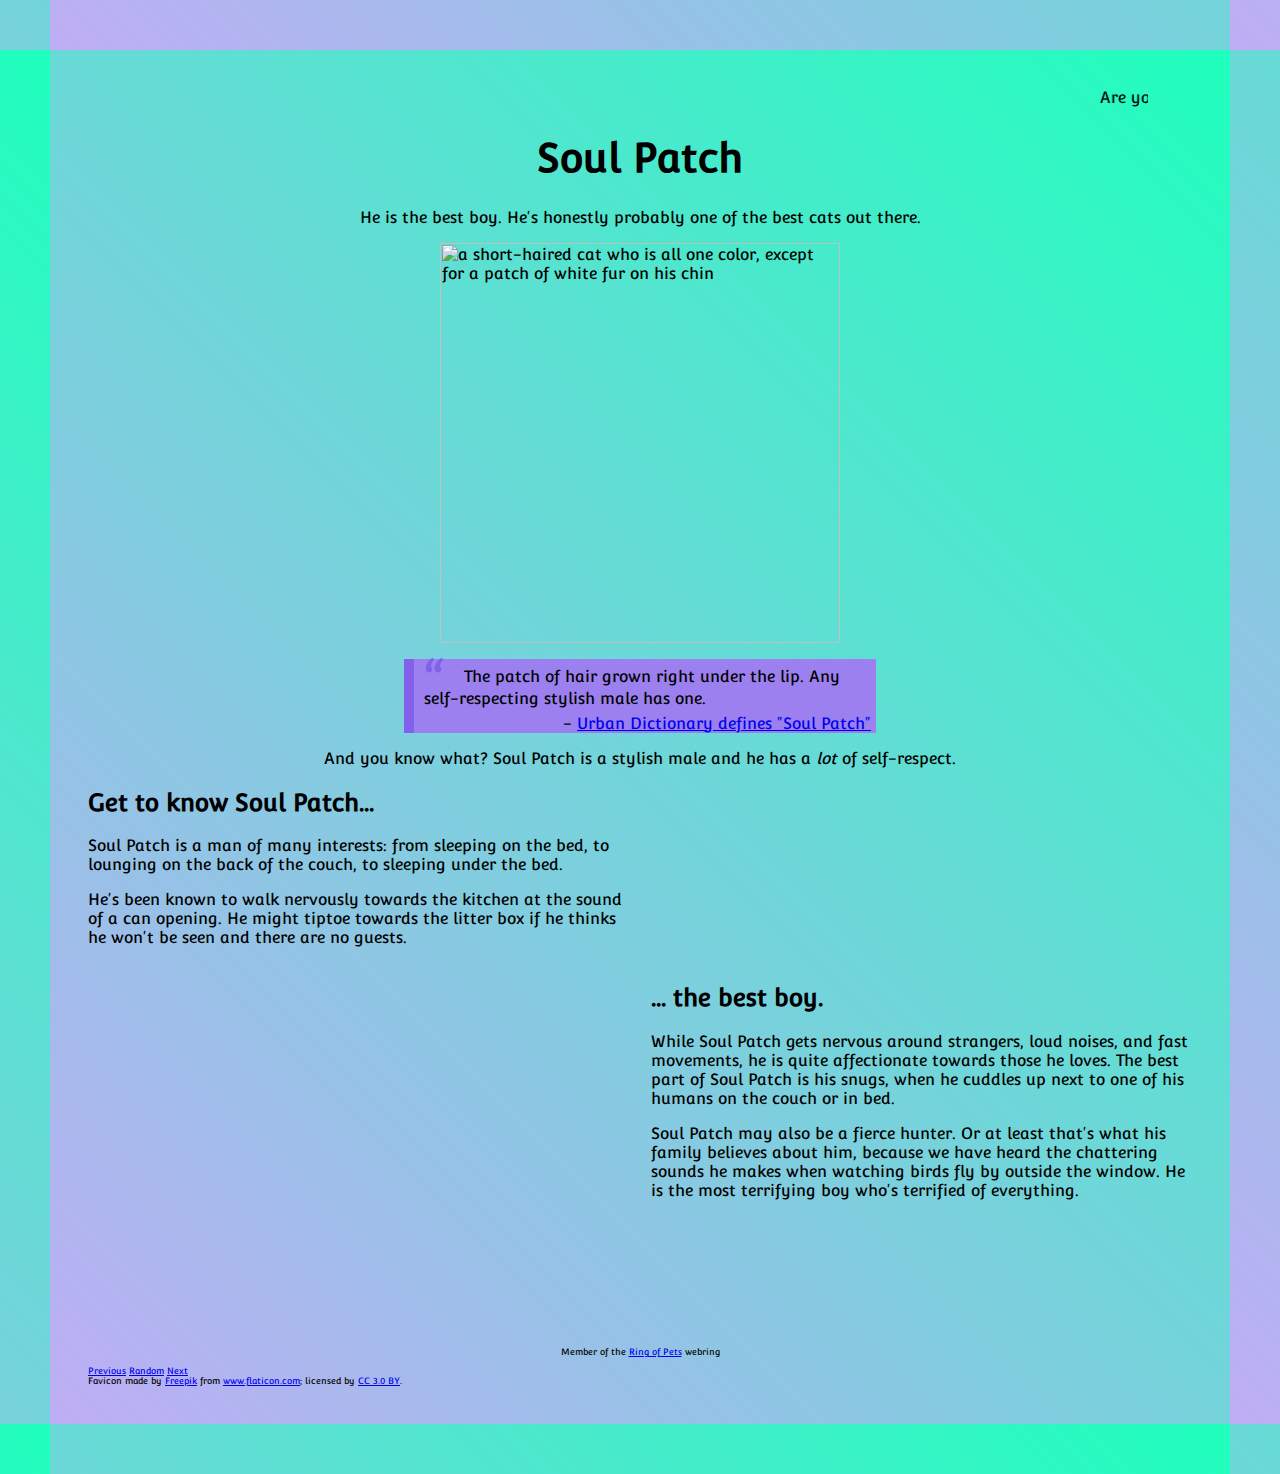
==== index.html @ 0b3e1efc "first commit" ====
<html>
  <head>
    <title>Soulpatch.Info</title>
    <link href="https://fonts.googleapis.com/css?family=Convergence" rel="stylesheet" />
    <link rel="stylesheet" href="./index.css" />

    <meta name="twitter:card" content="summary" />
    <meta name="twitter:creator" content="@casseylottman" />
    <meta property="og:url" content="https://soulpatch.glitch.me/" />
    <meta property="og:title" content="Soul Patch: The Best Boy" />
    <meta property="og:description" content="Soul Patch is the kind of cat any cat aspires to be." />
    <meta property="og:image" content="https://cdn.glitch.com/3cd90178-c382-4fa7-9b2a-70f4e28f2830%2Feyes.jpg?1551385710258" />
    <meta property="og:image:width" content="400" />
    <meta property="og:image:height" content="300" />
    <meta property="og:type" content="website" />

    <link rel="shortcut icon" type="image/png" href="https://cdn.glitch.com/3cd90178-c382-4fa7-9b2a-70f4e28f2830%2Fcat.png?1551390727074"/>
    <script async src="https://ring-of-pets.glitch.me/embed.js" charset="utf-8"></script>
  </head>
  <body>
    <marquee width="96%">Are you seeing this cat???</marquee>
    <div class="glitchButton">
    </div>
    <h1>
      Soul Patch
    </h1>
    <p>
      He is the best boy. He's honestly probably one of the best cats out there.
    </p>
    <img
      class="centered-image"
      height="400"
      width="400"
      src="https://cdn.glitch.com/3cd90178-c382-4fa7-9b2a-70f4e28f2830%2Feyes.jpg?1551385710258"
      alt="a short-haired cat who is all one color, except for a patch of white fur on his chin"
    />
    <p></p>
    <figure class="quote">
      <blockquote>
        The patch of hair grown right under the lip. Any self-respecting stylish male has one.
        <br />
      </blockquote>
      <figcaption>- <a href="https://www.urbandictionary.com/define.php?term=soul%20patch">Urban Dictionary defines "Soul Patch"</a></figcaption>
    </figure>

    <p>And you know what? Soul Patch is a stylish male and he has a <i>lot</i> of self-respect.</p>

    <section id="patch-facts">
      <h2>
        Get to know Soul Patch...
      </h2>
      <p>Soul Patch is a man of many interests: from sleeping on the bed, to lounging on the back of the couch, to sleeping under the bed.</p>
      <p>
        He's been known to walk nervously towards the kitchen at the sound of a can opening. He might tiptoe towards the litter box if he thinks he
        won't be seen and there are no guests.
      </p>
    </section>

    <section id="great-qualities">
      <h2>
        ... the best boy.
      </h2>
      <p>
        While Soul Patch gets nervous around strangers, loud noises, and fast movements, he is quite affectionate towards those he loves. The best
        part of Soul Patch is his snugs, when he cuddles up next to one of his humans on the couch or in bed.
      </p>
      <p>
        Soul Patch may also be a fierce hunter. Or at least that's what his family believes about him, because we have heard the chattering sounds he makes when watching birds fly by outside the window. He is the most terrifying boy who's terrified of everything.
      </p>
    </section>
    <!-- <div id="app"></div>
   <script src="./index.js"></script> -->
    <footer>
      <webring-banner>
        <p>Member of the <a href="https://ring-of-pets.glitch.me">Ring of Pets</a> webring</p>
        <a href="https://ring-of-pets.glitch.me/prev">Previous</a>
        <a href="https://ring-of-pets.glitch.me/random">Random</a>
        <a href="https://ring-of-pets.glitch.me/next">Next</a>
      </webring-banner>
      <div>Favicon made by <a href="https://www.freepik.com/" title="Freepik">Freepik</a> from <a href="https://www.flaticon.com/" title="Flaticon">www.flaticon.com</a>; licensed by <a href="http://creativecommons.org/licenses/by/3.0/" title="Creative Commons BY 3.0" target="_blank">CC 3.0 BY</a>.</div>
    </footer>
    <img src="https://cassey-lytics.glitch.me/counter.png?fallback=soulpatch.glitch.me" alt="" style="vertical-align: bottom; visibility: hidden" aria-hidden="true">
  </body>
</html>
---- index.css ----
html {
  font-family: 'Convergence', sans-serif;
  background-image: linear-gradient(45deg, hsl(255, 78%, 82%), #1fffbd);
  margin: 50px;
  padding: 30px;
}

.glitchButton {
  position:fixed !important;
  top:60px !important;
  right:60px !important;
}

h1 {
 font-size: 40px; 
}

h1, p {
 text-align: center;
}


figure {
 margin: auto; 
}

blockquote {
  background: hsl(255, 78%, 72%);
  border-left: 10px solid hsl(255, 78%, 65%);
  padding: 0.5em 10px;
  quotes: '\201C''\201D''\2018''\2019';
  padding-bottom: 25px;
}
blockquote:before {
  color: hsl(255, 78%, 65%);
  content: open-quote;
  font-size: 4em;
  line-height: 0.1em;
  margin-right: 0.25em;
  vertical-align: -0.4em;
}
blockquote p {
  display: inline;
}

.quote {
  max-width: 50%;
  position: relative;
}

@media only screen and (max-width: 800px) {
  .quote {
    max-width: 85%;
  }
}

.quote figcaption {
  position: absolute;
  right: 45;
  bottom: 0;
}

.centered-image {
  margin: auto;
  display: block; 
}

#patch-facts {
  max-width: 49%;
}

#great-qualities {
  float: right;
  max-width: 49%;
}

#patch-facts p, #great-qualities p {
 text-align: left; 
}
footer {
  margin-top: 400px;
  clear: both;
  font-size: 9px;
}
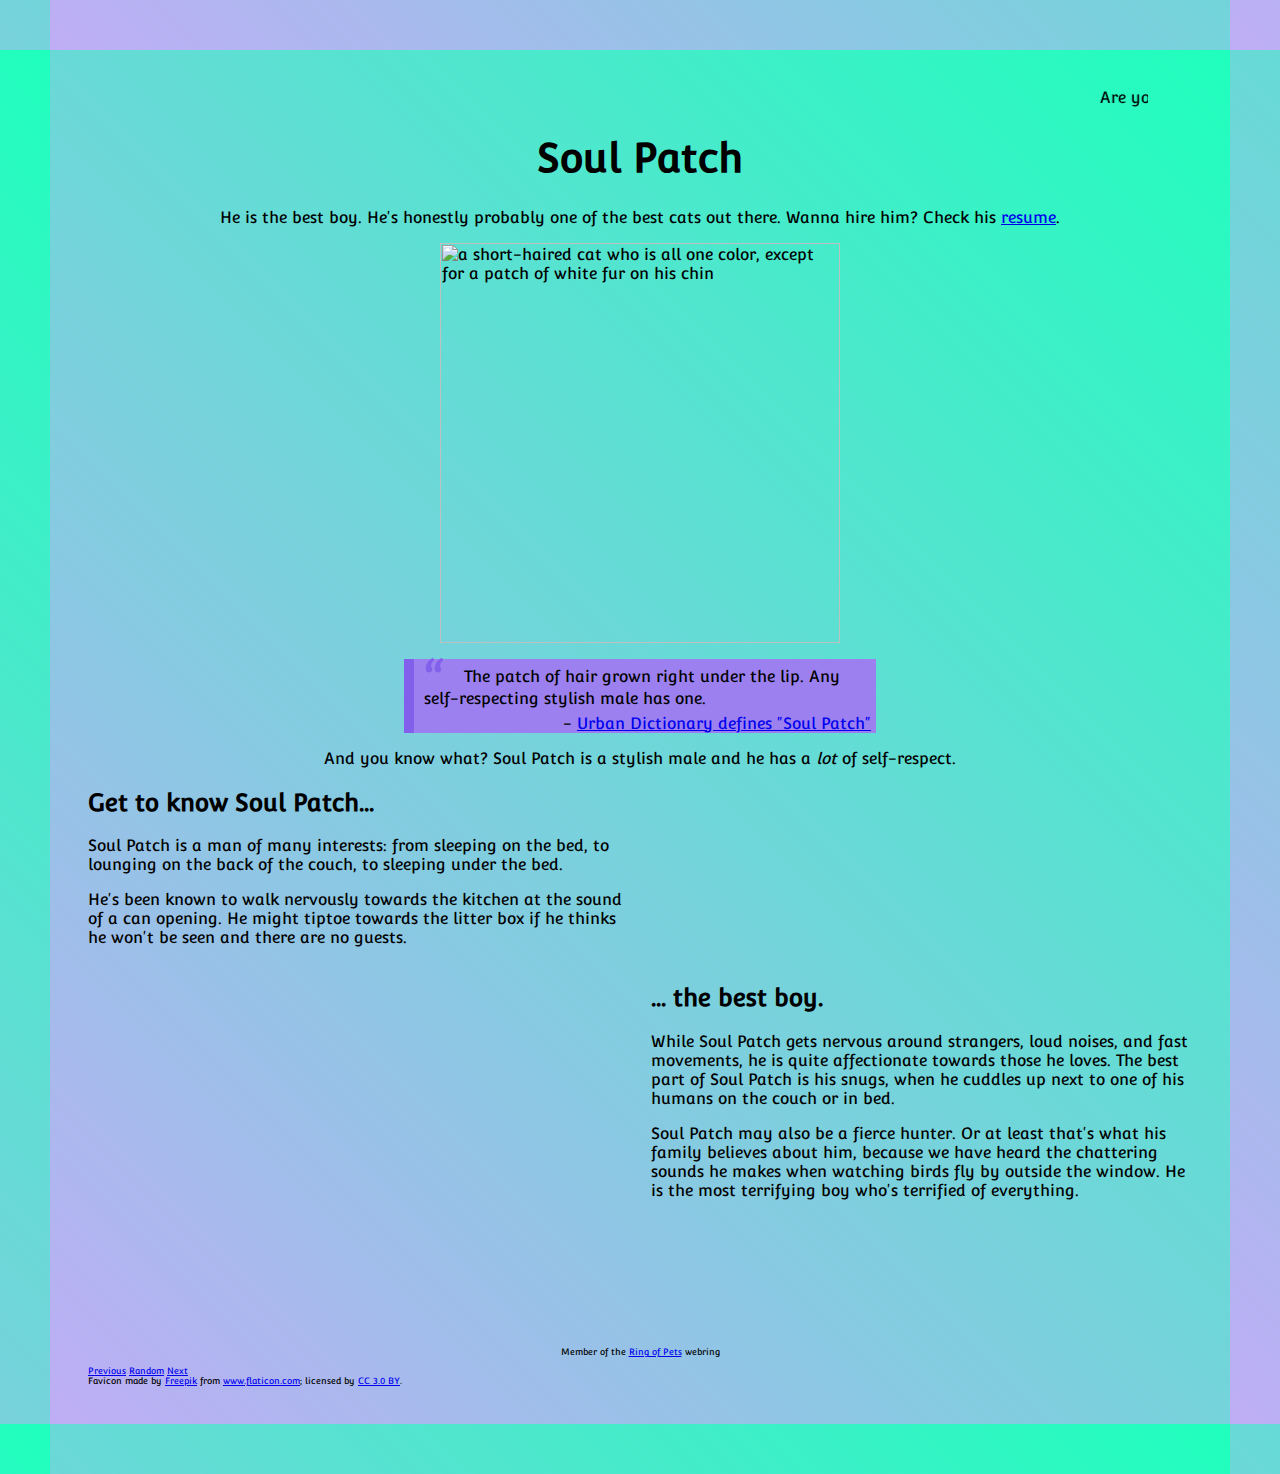
==== commit 539079b8: "add resume" ====
--- a/index.html
+++ b/index.html
@@ -6,7 +6,7 @@
 
     <meta name="twitter:card" content="summary" />
     <meta name="twitter:creator" content="@casseylottman" />
-    <meta property="og:url" content="https://soulpatch.glitch.me/" />
+    <meta property="og:url" content="https://soulpatch.info/" />
     <meta property="og:title" content="Soul Patch: The Best Boy" />
     <meta property="og:description" content="Soul Patch is the kind of cat any cat aspires to be." />
     <meta property="og:image" content="https://cdn.glitch.com/3cd90178-c382-4fa7-9b2a-70f4e28f2830%2Feyes.jpg?1551385710258" />
@@ -25,7 +25,7 @@
       Soul Patch
     </h1>
     <p>
-      He is the best boy. He's honestly probably one of the best cats out there.
+      He is the best boy. He's honestly probably one of the best cats out there. Wanna hire him? Check his <a href="/resume">resume</a>.
     </p>
     <img
       class="centered-image"
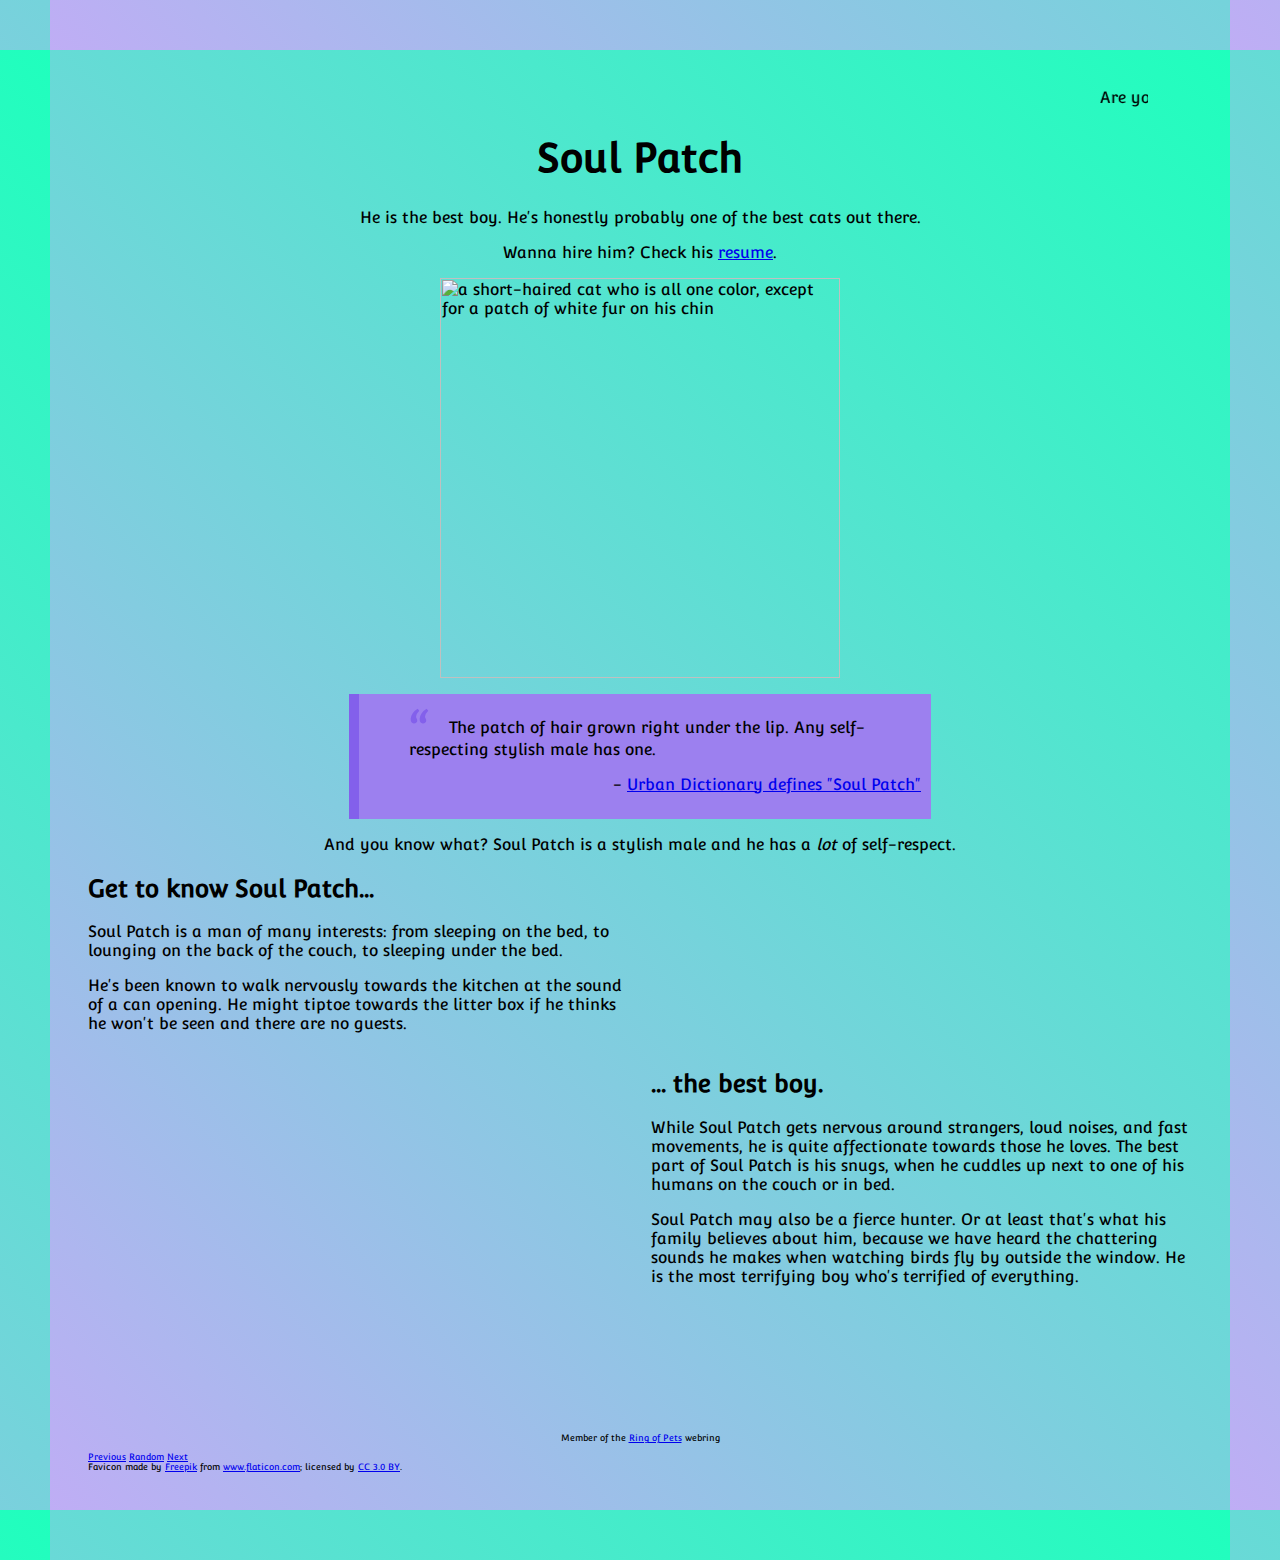
==== commit bb2c2b3f: "more responsive" ====
--- a/index.html
+++ b/index.html
@@ -25,7 +25,10 @@
       Soul Patch
     </h1>
     <p>
-      He is the best boy. He's honestly probably one of the best cats out there. Wanna hire him? Check his <a href="/resume">resume</a>.
+      He is the best boy. He's honestly probably one of the best cats out there.
+    </p>
+    <p>
+        Wanna hire him? Check his <a href="/resume">resume</a>.
     </p>
     <img
       class="centered-image"
--- a/index.css
+++ b/index.css
@@ -24,14 +24,14 @@
  margin: auto; 
 }
 
-blockquote {
+.quote {
   background: hsl(255, 78%, 72%);
   border-left: 10px solid hsl(255, 78%, 65%);
   padding: 0.5em 10px;
   quotes: '\201C''\201D''\2018''\2019';
   padding-bottom: 25px;
 }
-blockquote:before {
+.quote blockquote:before {
   color: hsl(255, 78%, 65%);
   content: open-quote;
   font-size: 4em;
@@ -39,7 +39,7 @@
   margin-right: 0.25em;
   vertical-align: -0.4em;
 }
-blockquote p {
+.quote p {
   display: inline;
 }
 
@@ -48,21 +48,15 @@
   position: relative;
 }
 
-@media only screen and (max-width: 800px) {
-  .quote {
-    max-width: 85%;
-  }
-}
-
 .quote figcaption {
-  position: absolute;
-  right: 45;
-  bottom: 0;
+  text-align: right;
 }
 
 .centered-image {
   margin: auto;
-  display: block; 
+  display: block;
+  max-width: 100%;
+  height: auto;
 }
 
 #patch-facts {
@@ -81,4 +75,26 @@
   margin-top: 400px;
   clear: both;
   font-size: 9px;
-}+}
+
+@media only screen and (max-width: 800px) {
+    html {
+        padding: 0;
+        margin: 20px;
+    }
+    .quote {
+      max-width: 100%;
+      padding-left: 0;
+      padding-right: 0;
+    }
+    .quote figcaption {
+      margin-right: 15px;
+    }
+  
+    #patch-facts, #great-qualities {
+        max-width: 80%;
+    }
+    webring-banner {
+        margin-bottom:10px;
+    }
+  }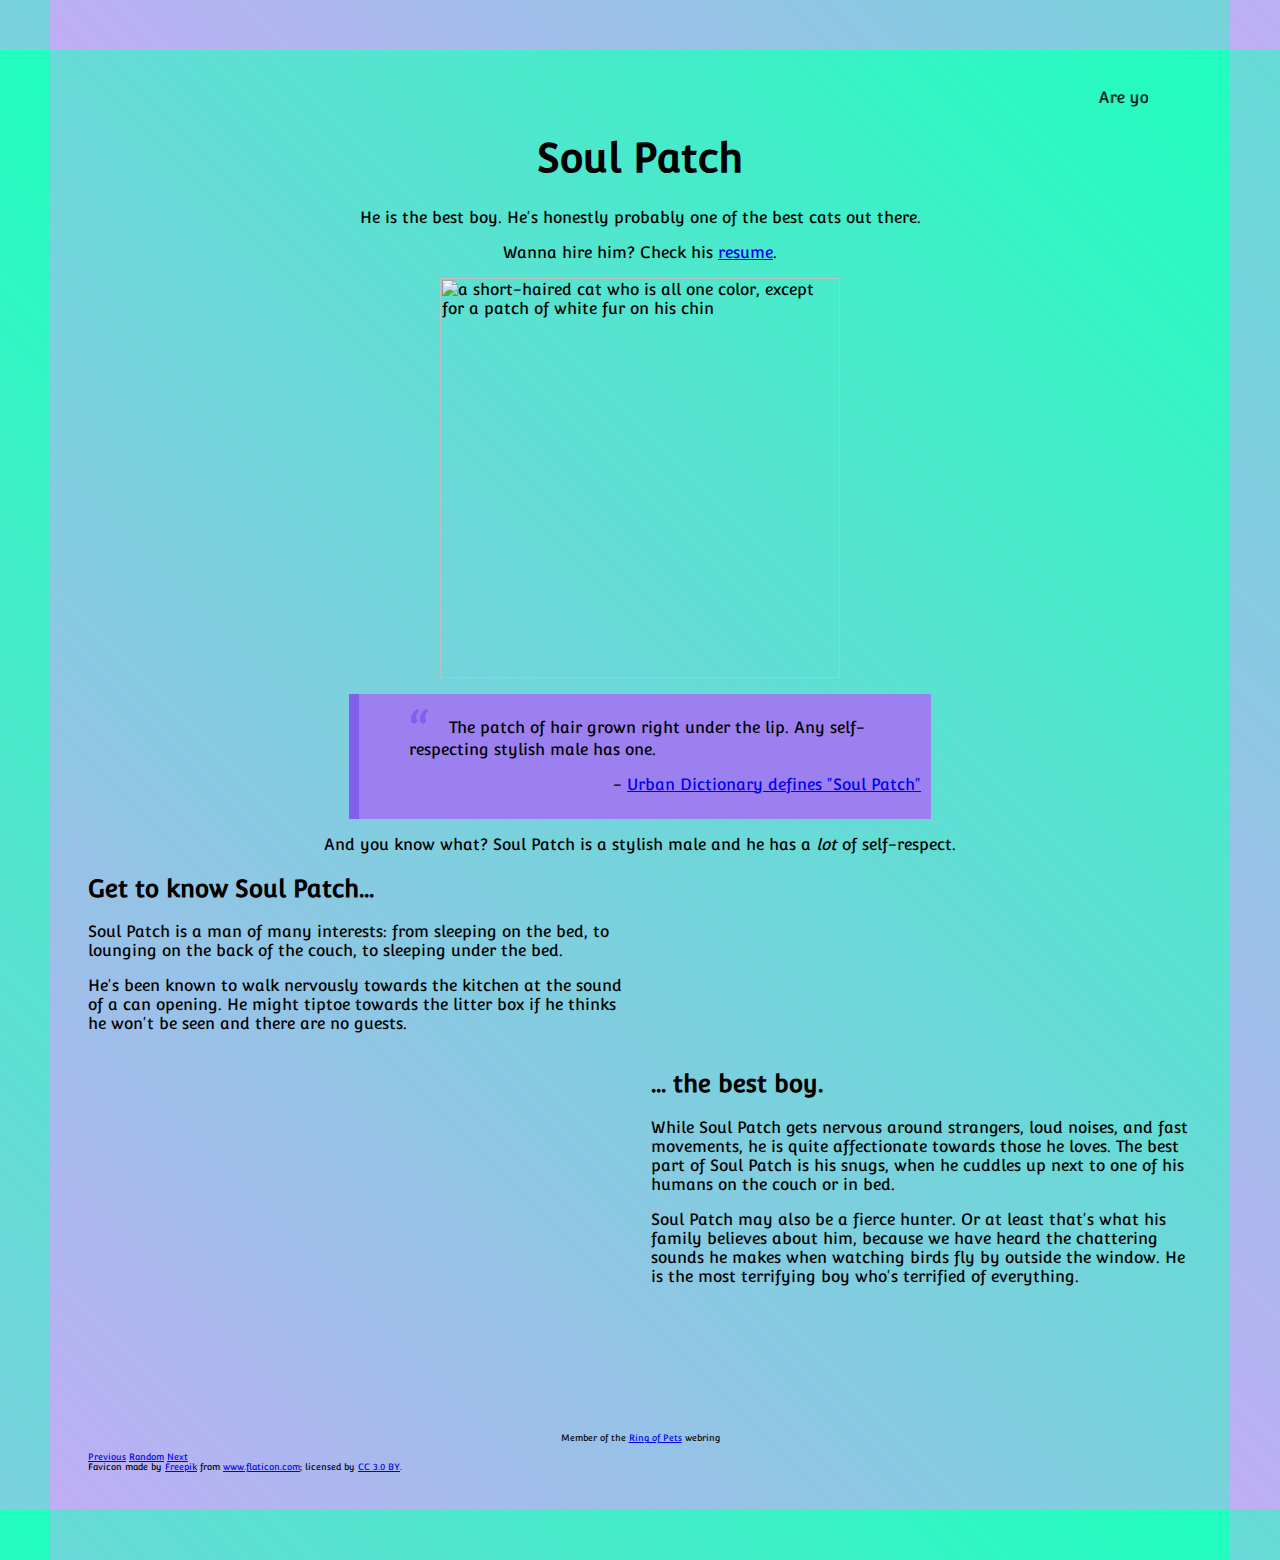
==== commit 18e5b1ac: "better resume & stuff" ====
--- a/index.html
+++ b/index.html
@@ -1,5 +1,6 @@
-<html>
-  <head>
+<html lang="en">
+
+<head>
     <title>Soulpatch.Info</title>
     <link href="https://fonts.googleapis.com/css?family=Convergence" rel="stylesheet" />
     <link rel="stylesheet" href="./index.css" />
@@ -9,79 +10,87 @@
     <meta property="og:url" content="https://soulpatch.info/" />
     <meta property="og:title" content="Soul Patch: The Best Boy" />
     <meta property="og:description" content="Soul Patch is the kind of cat any cat aspires to be." />
-    <meta property="og:image" content="https://cdn.glitch.com/3cd90178-c382-4fa7-9b2a-70f4e28f2830%2Feyes.jpg?1551385710258" />
+    <meta property="og:image"
+        content="https://cdn.glitch.com/3cd90178-c382-4fa7-9b2a-70f4e28f2830%2Feyes.jpg?1551385710258" />
     <meta property="og:image:width" content="400" />
     <meta property="og:image:height" content="300" />
     <meta property="og:type" content="website" />
 
-    <link rel="shortcut icon" type="image/png" href="https://cdn.glitch.com/3cd90178-c382-4fa7-9b2a-70f4e28f2830%2Fcat.png?1551390727074"/>
+    <link rel="shortcut icon" type="image/png"
+        href="https://cdn.glitch.com/3cd90178-c382-4fa7-9b2a-70f4e28f2830%2Fcat.png?1551390727074" />
     <script async src="https://ring-of-pets.glitch.me/embed.js" charset="utf-8"></script>
-  </head>
-  <body>
-    <marquee width="96%">Are you seeing this cat???</marquee>
-    <div class="glitchButton">
-    </div>
-    <h1>
-      Soul Patch
-    </h1>
-    <p>
-      He is the best boy. He's honestly probably one of the best cats out there.
-    </p>
-    <p>
-        Wanna hire him? Check his <a href="/resume">resume</a>.
-    </p>
-    <img
-      class="centered-image"
-      height="400"
-      width="400"
-      src="https://cdn.glitch.com/3cd90178-c382-4fa7-9b2a-70f4e28f2830%2Feyes.jpg?1551385710258"
-      alt="a short-haired cat who is all one color, except for a patch of white fur on his chin"
-    />
-    <p></p>
-    <figure class="quote">
-      <blockquote>
-        The patch of hair grown right under the lip. Any self-respecting stylish male has one.
-        <br />
-      </blockquote>
-      <figcaption>- <a href="https://www.urbandictionary.com/define.php?term=soul%20patch">Urban Dictionary defines "Soul Patch"</a></figcaption>
-    </figure>
+</head>
 
-    <p>And you know what? Soul Patch is a stylish male and he has a <i>lot</i> of self-respect.</p>
+<body>
+    <main>
+        <marquee width="96%">Are you seeing this cat???</marquee>
+        <h1>
+            Soul Patch
+        </h1>
+        <p>
+            He is the best boy. He's honestly probably one of the best cats out there.
+        </p>
+        <p>
+            Wanna hire him? Check his <a href="/resume">resume</a>.
+        </p>
+        <img class="centered-image" height="400" width="400"
+            src="https://cdn.glitch.com/3cd90178-c382-4fa7-9b2a-70f4e28f2830%2Feyes.jpg?1551385710258"
+            alt="a short-haired cat who is all one color, except for a patch of white fur on his chin" />
+        <p></p>
+        <figure class="quote">
+            <blockquote>
+                The patch of hair grown right under the lip. Any self-respecting stylish male has one.
+                <br />
+            </blockquote>
+            <figcaption>- <a href="https://www.urbandictionary.com/define.php?term=soul%20patch">Urban Dictionary
+                    defines "Soul Patch"</a></figcaption>
+        </figure>
 
-    <section id="patch-facts">
-      <h2>
-        Get to know Soul Patch...
-      </h2>
-      <p>Soul Patch is a man of many interests: from sleeping on the bed, to lounging on the back of the couch, to sleeping under the bed.</p>
-      <p>
-        He's been known to walk nervously towards the kitchen at the sound of a can opening. He might tiptoe towards the litter box if he thinks he
-        won't be seen and there are no guests.
-      </p>
-    </section>
+        <p>And you know what? Soul Patch is a stylish male and he has a <i>lot</i> of self-respect.</p>
 
-    <section id="great-qualities">
-      <h2>
-        ... the best boy.
-      </h2>
-      <p>
-        While Soul Patch gets nervous around strangers, loud noises, and fast movements, he is quite affectionate towards those he loves. The best
-        part of Soul Patch is his snugs, when he cuddles up next to one of his humans on the couch or in bed.
-      </p>
-      <p>
-        Soul Patch may also be a fierce hunter. Or at least that's what his family believes about him, because we have heard the chattering sounds he makes when watching birds fly by outside the window. He is the most terrifying boy who's terrified of everything.
-      </p>
-    </section>
-    <!-- <div id="app"></div>
-   <script src="./index.js"></script> -->
+        <section id="patch-facts">
+            <h2>
+                Get to know Soul Patch...
+            </h2>
+            <p>Soul Patch is a man of many interests: from sleeping on the bed, to lounging on the back of the couch, to
+                sleeping under the bed.</p>
+            <p>
+                He's been known to walk nervously towards the kitchen at the sound of a can opening. He might tiptoe
+                towards the litter box if he thinks he
+                won't be seen and there are no guests.
+            </p>
+        </section>
+
+        <section id="great-qualities">
+            <h2>
+                ... the best boy.
+            </h2>
+            <p>
+                While Soul Patch gets nervous around strangers, loud noises, and fast movements, he is quite
+                affectionate towards those he loves. The best
+                part of Soul Patch is his snugs, when he cuddles up next to one of his humans on the couch or in bed.
+            </p>
+            <p>
+                Soul Patch may also be a fierce hunter. Or at least that's what his family believes about him, because
+                we have heard the chattering sounds he makes when watching birds fly by outside the window. He is the
+                most terrifying boy who's terrified of everything.
+            </p>
+        </section>
+    </main>
     <footer>
-      <webring-banner>
-        <p>Member of the <a href="https://ring-of-pets.glitch.me">Ring of Pets</a> webring</p>
-        <a href="https://ring-of-pets.glitch.me/prev">Previous</a>
-        <a href="https://ring-of-pets.glitch.me/random">Random</a>
-        <a href="https://ring-of-pets.glitch.me/next">Next</a>
-      </webring-banner>
-      <div>Favicon made by <a href="https://www.freepik.com/" title="Freepik">Freepik</a> from <a href="https://www.flaticon.com/" title="Flaticon">www.flaticon.com</a>; licensed by <a href="http://creativecommons.org/licenses/by/3.0/" title="Creative Commons BY 3.0" target="_blank">CC 3.0 BY</a>.</div>
+        <webring-banner>
+            <p>Member of the <a href="https://ring-of-pets.glitch.me">Ring of Pets</a> webring</p>
+            <a href="https://ring-of-pets.glitch.me/prev">Previous</a>
+            <a href="https://ring-of-pets.glitch.me/random">Random</a>
+            <a href="https://ring-of-pets.glitch.me/next">Next</a>
+        </webring-banner>
+        <div>Favicon made by <a href="https://www.freepik.com/" title="Freepik">Freepik</a> from <a
+                href="https://www.flaticon.com/" title="Flaticon">www.flaticon.com</a>; licensed by <a
+                href="http://creativecommons.org/licenses/by/3.0/" title="Creative Commons BY 3.0" target="_blank">CC
+                3.0 BY</a>.</div>
     </footer>
-    <img src="https://cassey-lytics.glitch.me/counter.png?fallback=soulpatch.glitch.me" alt="" style="vertical-align: bottom; visibility: hidden" aria-hidden="true">
-  </body>
-</html>
+    <img src="https://cassey-lytics.glitch.me/counter.png?fallback=soulpatch.glitch.me" alt=""
+        style="vertical-align: bottom; visibility: hidden" aria-hidden="true">
+</body>
+
+</html>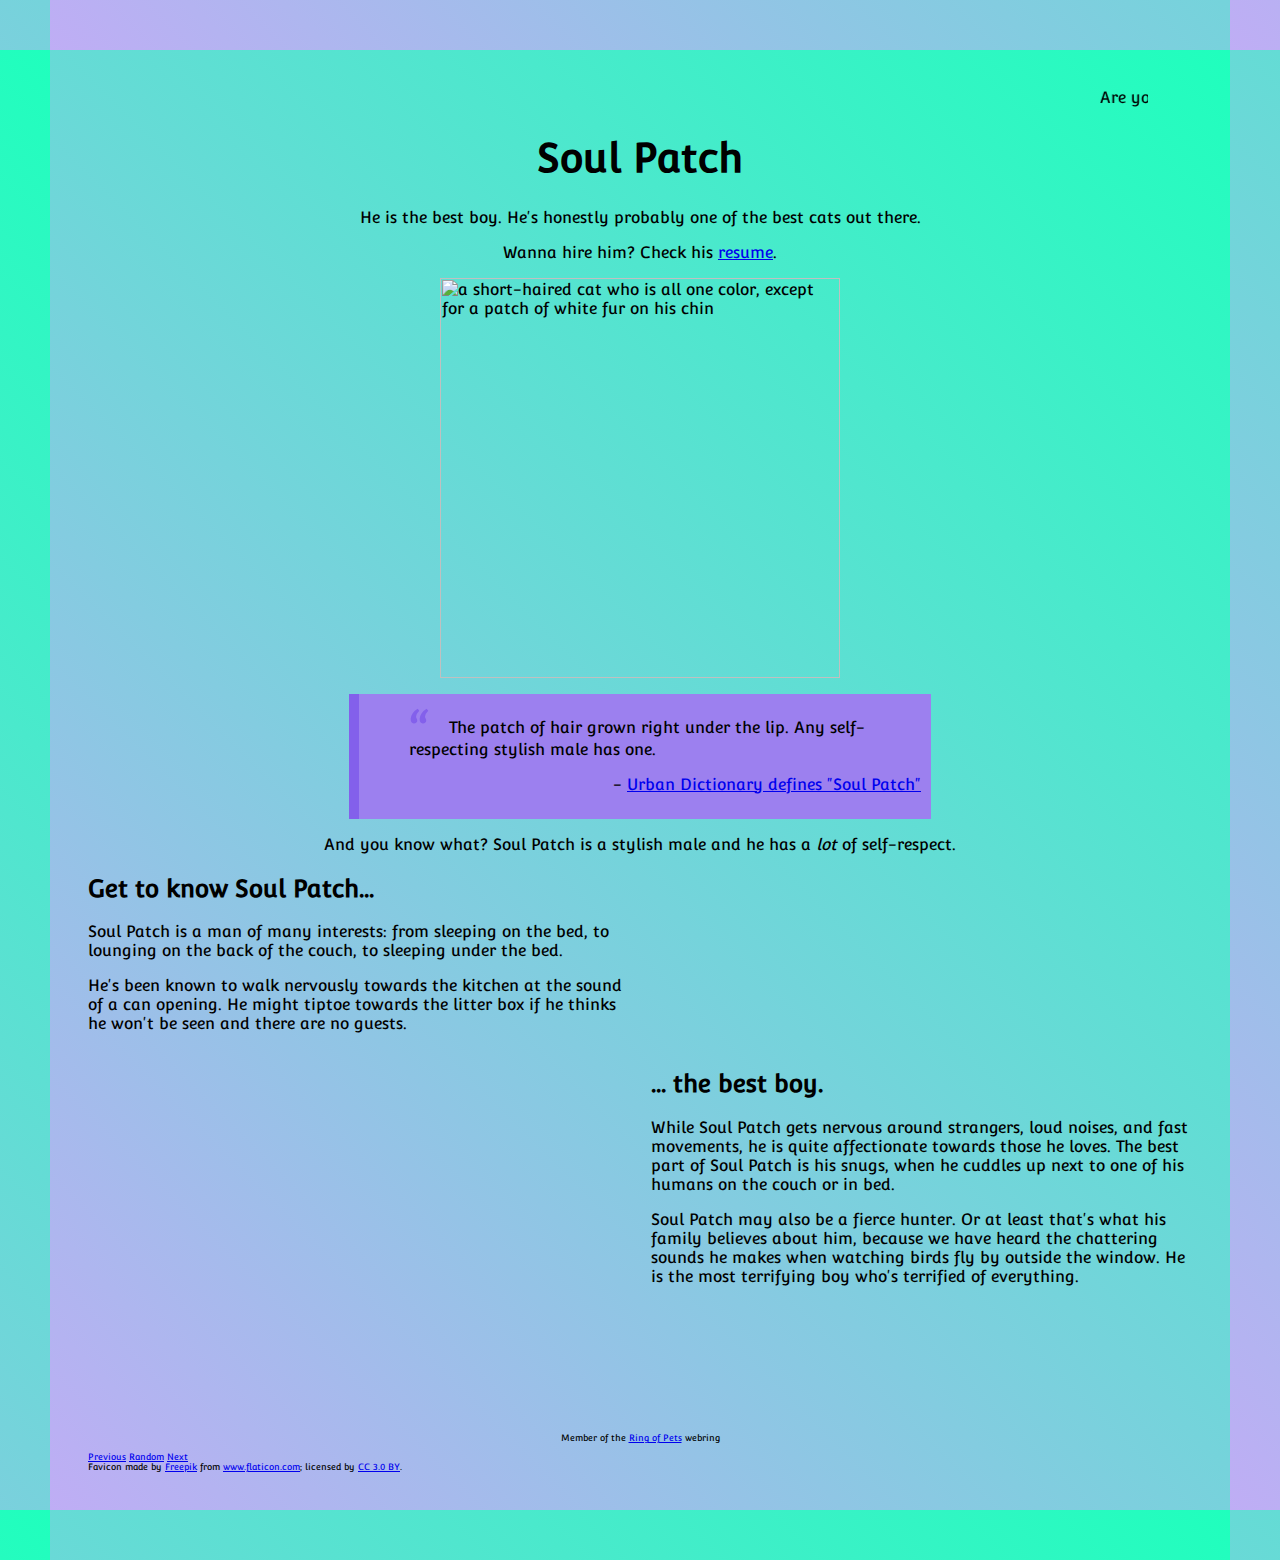
==== commit b093d824: "add viewport bc that's important; fix padding" ====
--- a/index.html
+++ b/index.html
@@ -4,11 +4,11 @@
     <title>Soulpatch.Info</title>
     <link href="https://fonts.googleapis.com/css?family=Convergence" rel="stylesheet" />
     <link rel="stylesheet" href="./index.css" />
-
+    <meta name="viewport" content="width=device-width, initial-scale=1">
     <meta name="twitter:card" content="summary" />
     <meta name="twitter:creator" content="@casseylottman" />
     <meta property="og:url" content="https://soulpatch.info/" />
-    <meta property="og:title" content="Soul Patch: The Best Boy" />
+    <meta property="og:title" content="Soul Patch: A Brave Boy" />
     <meta property="og:description" content="Soul Patch is the kind of cat any cat aspires to be." />
     <meta property="og:image"
         content="https://cdn.glitch.com/3cd90178-c382-4fa7-9b2a-70f4e28f2830%2Feyes.jpg?1551385710258" />
--- a/index.css
+++ b/index.css
@@ -77,10 +77,10 @@
   font-size: 9px;
 }
 
-@media only screen and (max-width: 800px) {
+@media (max-width: 800px) {
     html {
-        padding: 0;
-        margin: 20px;
+        margin: 0;
+        padding: 20px;
     }
     .quote {
       max-width: 100%;
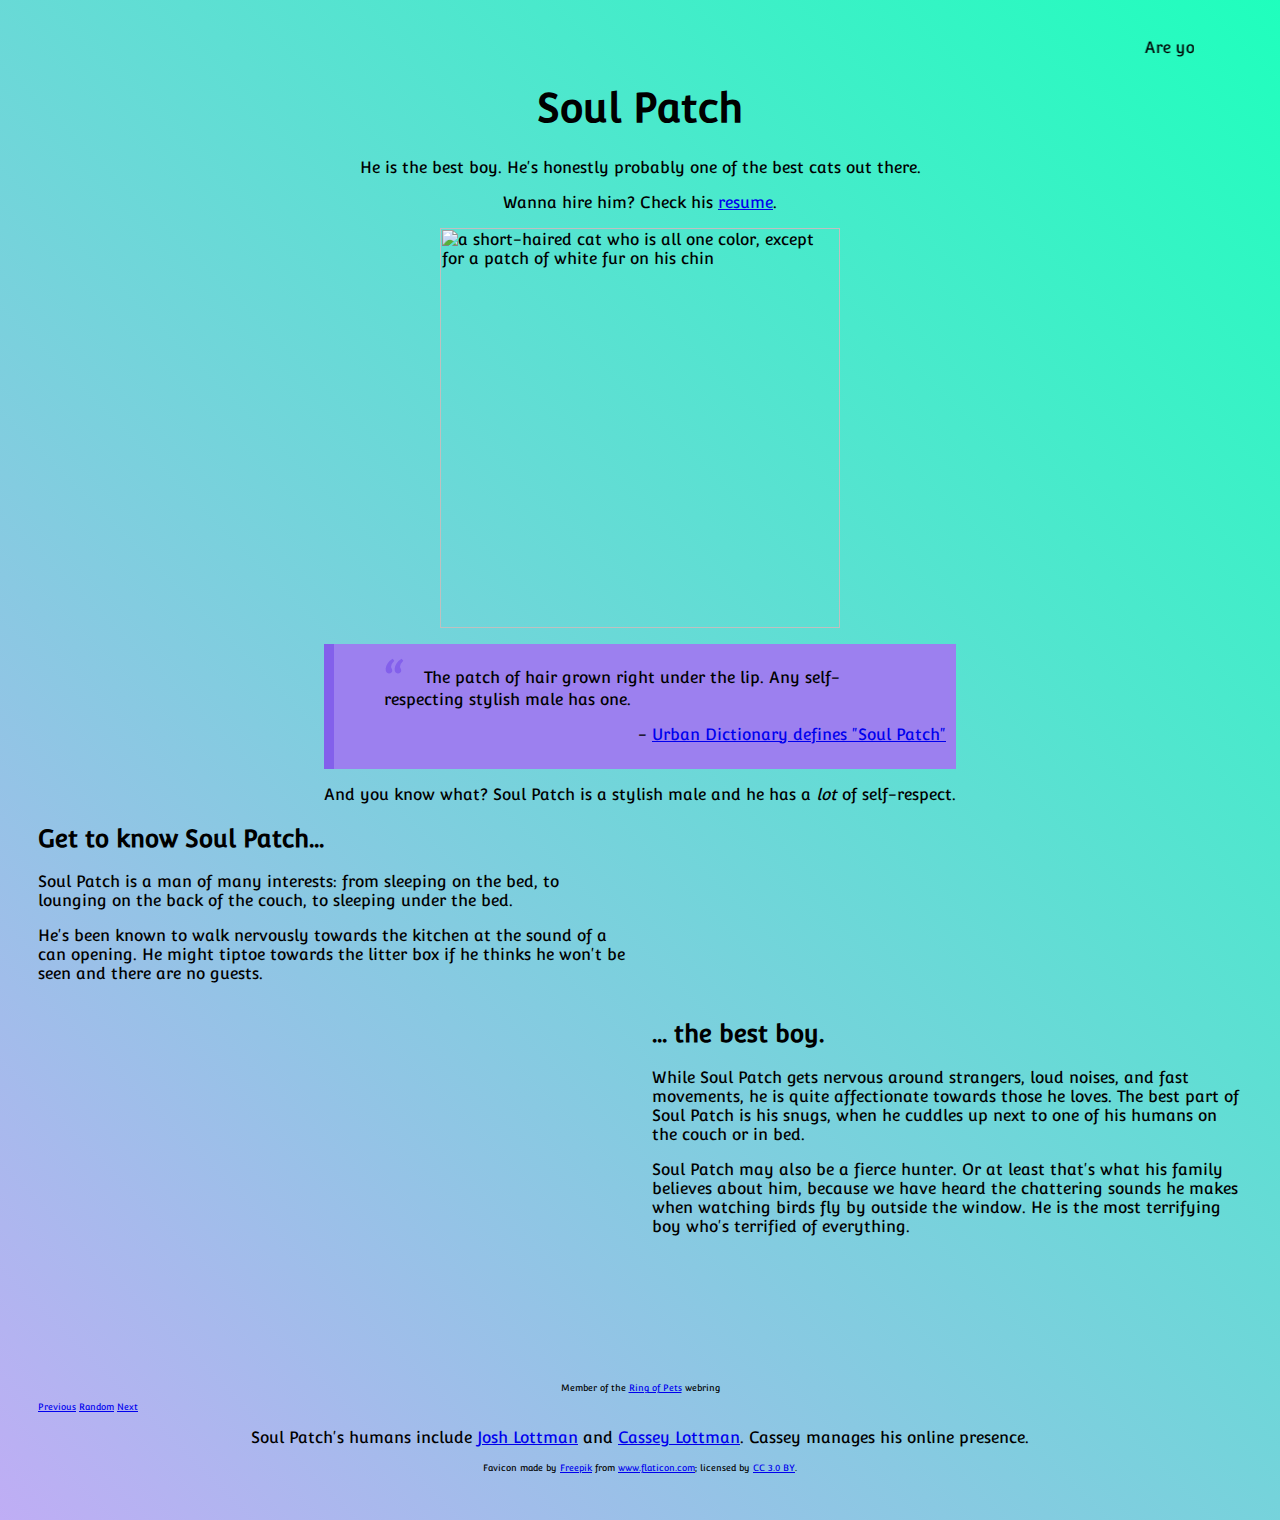
==== commit d5fa0531: "attribution & footer border" ====
--- a/index.html
+++ b/index.html
@@ -1,96 +1,145 @@
 <html lang="en">
-
-<head>
+  <head>
     <title>Soulpatch.Info</title>
-    <link href="https://fonts.googleapis.com/css?family=Convergence" rel="stylesheet" />
+    <link
+      href="https://fonts.googleapis.com/css?family=Convergence"
+      rel="stylesheet"
+    />
     <link rel="stylesheet" href="./index.css" />
-    <meta name="viewport" content="width=device-width, initial-scale=1">
+    <meta name="viewport" content="width=device-width, initial-scale=1" />
     <meta name="twitter:card" content="summary" />
     <meta name="twitter:creator" content="@casseylottman" />
     <meta property="og:url" content="https://soulpatch.info/" />
     <meta property="og:title" content="Soul Patch: A Brave Boy" />
-    <meta property="og:description" content="Soul Patch is the kind of cat any cat aspires to be." />
-    <meta property="og:image"
-        content="https://cdn.glitch.com/3cd90178-c382-4fa7-9b2a-70f4e28f2830%2Feyes.jpg?1551385710258" />
+    <meta
+      property="og:description"
+      content="Soul Patch is the kind of cat any cat aspires to be."
+    />
+    <meta
+      property="og:image"
+      content="https://cdn.glitch.com/3cd90178-c382-4fa7-9b2a-70f4e28f2830%2Feyes.jpg?1551385710258"
+    />
     <meta property="og:image:width" content="400" />
     <meta property="og:image:height" content="300" />
     <meta property="og:type" content="website" />
 
-    <link rel="shortcut icon" type="image/png"
-        href="https://cdn.glitch.com/3cd90178-c382-4fa7-9b2a-70f4e28f2830%2Fcat.png?1551390727074" />
-    <script async src="https://ring-of-pets.glitch.me/embed.js" charset="utf-8"></script>
-</head>
+    <link
+      rel="shortcut icon"
+      type="image/png"
+      href="https://cdn.glitch.com/3cd90178-c382-4fa7-9b2a-70f4e28f2830%2Fcat.png?1551390727074"
+    />
+    <script
+      async
+      src="https://ring-of-pets.glitch.me/embed.js"
+      charset="utf-8"
+    ></script>
+  </head>
 
-<body>
+  <body>
     <main>
-        <marquee width="96%">Are you seeing this cat???</marquee>
-        <h1>
-            Soul Patch
-        </h1>
+      <marquee width="96%">Are you seeing this cat???</marquee>
+      <h1>
+        Soul Patch
+      </h1>
+      <p>
+        He is the best boy. He's honestly probably one of the best cats out
+        there.
+      </p>
+      <p>Wanna hire him? Check his <a href="/resume">resume</a>.</p>
+      <img
+        class="centered-image"
+        height="400"
+        width="400"
+        src="https://cdn.glitch.com/3cd90178-c382-4fa7-9b2a-70f4e28f2830%2Feyes.jpg?1551385710258"
+        alt="a short-haired cat who is all one color, except for a patch of white fur on his chin"
+      />
+      <p></p>
+      <figure class="quote">
+        <blockquote>
+          The patch of hair grown right under the lip. Any self-respecting
+          stylish male has one.
+          <br />
+        </blockquote>
+        <figcaption>
+          -
+          <a href="https://www.urbandictionary.com/define.php?term=soul%20patch"
+            >Urban Dictionary defines "Soul Patch"</a
+          >
+        </figcaption>
+      </figure>
+
+      <p>
+        And you know what? Soul Patch is a stylish male and he has a
+        <i>lot</i> of self-respect.
+      </p>
+
+      <section id="patch-facts">
+        <h2>
+          Get to know Soul Patch...
+        </h2>
         <p>
-            He is the best boy. He's honestly probably one of the best cats out there.
+          Soul Patch is a man of many interests: from sleeping on the bed, to
+          lounging on the back of the couch, to sleeping under the bed.
         </p>
         <p>
-            Wanna hire him? Check his <a href="/resume">resume</a>.
+          He's been known to walk nervously towards the kitchen at the sound of
+          a can opening. He might tiptoe towards the litter box if he thinks he
+          won't be seen and there are no guests.
         </p>
-        <img class="centered-image" height="400" width="400"
-            src="https://cdn.glitch.com/3cd90178-c382-4fa7-9b2a-70f4e28f2830%2Feyes.jpg?1551385710258"
-            alt="a short-haired cat who is all one color, except for a patch of white fur on his chin" />
-        <p></p>
-        <figure class="quote">
-            <blockquote>
-                The patch of hair grown right under the lip. Any self-respecting stylish male has one.
-                <br />
-            </blockquote>
-            <figcaption>- <a href="https://www.urbandictionary.com/define.php?term=soul%20patch">Urban Dictionary
-                    defines "Soul Patch"</a></figcaption>
-        </figure>
+      </section>
 
-        <p>And you know what? Soul Patch is a stylish male and he has a <i>lot</i> of self-respect.</p>
-
-        <section id="patch-facts">
-            <h2>
-                Get to know Soul Patch...
-            </h2>
-            <p>Soul Patch is a man of many interests: from sleeping on the bed, to lounging on the back of the couch, to
-                sleeping under the bed.</p>
-            <p>
-                He's been known to walk nervously towards the kitchen at the sound of a can opening. He might tiptoe
-                towards the litter box if he thinks he
-                won't be seen and there are no guests.
-            </p>
-        </section>
-
-        <section id="great-qualities">
-            <h2>
-                ... the best boy.
-            </h2>
-            <p>
-                While Soul Patch gets nervous around strangers, loud noises, and fast movements, he is quite
-                affectionate towards those he loves. The best
-                part of Soul Patch is his snugs, when he cuddles up next to one of his humans on the couch or in bed.
-            </p>
-            <p>
-                Soul Patch may also be a fierce hunter. Or at least that's what his family believes about him, because
-                we have heard the chattering sounds he makes when watching birds fly by outside the window. He is the
-                most terrifying boy who's terrified of everything.
-            </p>
-        </section>
+      <section id="great-qualities">
+        <h2>
+          ... the best boy.
+        </h2>
+        <p>
+          While Soul Patch gets nervous around strangers, loud noises, and fast
+          movements, he is quite affectionate towards those he loves. The best
+          part of Soul Patch is his snugs, when he cuddles up next to one of his
+          humans on the couch or in bed.
+        </p>
+        <p>
+          Soul Patch may also be a fierce hunter. Or at least that's what his
+          family believes about him, because we have heard the chattering sounds
+          he makes when watching birds fly by outside the window. He is the most
+          terrifying boy who's terrified of everything.
+        </p>
+      </section>
     </main>
     <footer>
-        <webring-banner>
-            <p>Member of the <a href="https://ring-of-pets.glitch.me">Ring of Pets</a> webring</p>
-            <a href="https://ring-of-pets.glitch.me/prev">Previous</a>
-            <a href="https://ring-of-pets.glitch.me/random">Random</a>
-            <a href="https://ring-of-pets.glitch.me/next">Next</a>
-        </webring-banner>
-        <div>Favicon made by <a href="https://www.freepik.com/" title="Freepik">Freepik</a> from <a
-                href="https://www.flaticon.com/" title="Flaticon">www.flaticon.com</a>; licensed by <a
-                href="http://creativecommons.org/licenses/by/3.0/" title="Creative Commons BY 3.0" target="_blank">CC
-                3.0 BY</a>.</div>
+      <webring-banner>
+        <p>
+          Member of the
+          <a href="https://ring-of-pets.glitch.me">Ring of Pets</a> webring
+        </p>
+        <a href="https://ring-of-pets.glitch.me/prev">Previous</a>
+        <a href="https://ring-of-pets.glitch.me/random">Random</a>
+        <a href="https://ring-of-pets.glitch.me/next">Next</a>
+      </webring-banner>
+      <p id="humans">
+        Soul Patch's humans include
+        <a href="https://twitter.com/josh_lottman">Josh Lottman</a> and
+        <a href="https://twitter.com/casseylottman">Cassey Lottman</a>. Cassey
+        manages his online presence.
+      </p>
+      <p>
+        Favicon made by
+        <a href="https://www.freepik.com/" title="Freepik">Freepik</a> from
+        <a href="https://www.flaticon.com/" title="Flaticon">www.flaticon.com</a
+        >; licensed by
+        <a
+          href="http://creativecommons.org/licenses/by/3.0/"
+          title="Creative Commons BY 3.0"
+          target="_blank"
+          >CC 3.0 BY</a
+        >.
+      </p>
     </footer>
-    <img src="https://cassey-lytics.glitch.me/counter.png?fallback=soulpatch.glitch.me" alt=""
-        style="vertical-align: bottom; visibility: hidden" aria-hidden="true">
-</body>
-
-</html>+    <img
+      src="https://cassey-lytics.glitch.me/counter.png?fallback=soulpatch.glitch.me"
+      alt=""
+      style="vertical-align: bottom; visibility: hidden;"
+      aria-hidden="true"
+    />
+  </body>
+</html>
--- a/index.css
+++ b/index.css
@@ -1,7 +1,7 @@
 html {
   font-family: 'Convergence', sans-serif;
   background-image: linear-gradient(45deg, hsl(255, 78%, 82%), #1fffbd);
-  margin: 50px;
+  margin: 0;
   padding: 30px;
 }
 
@@ -97,4 +97,8 @@
     webring-banner {
         margin-bottom:10px;
     }
-  }+  }
+
+#humans {
+    font-size: 1rem;
+}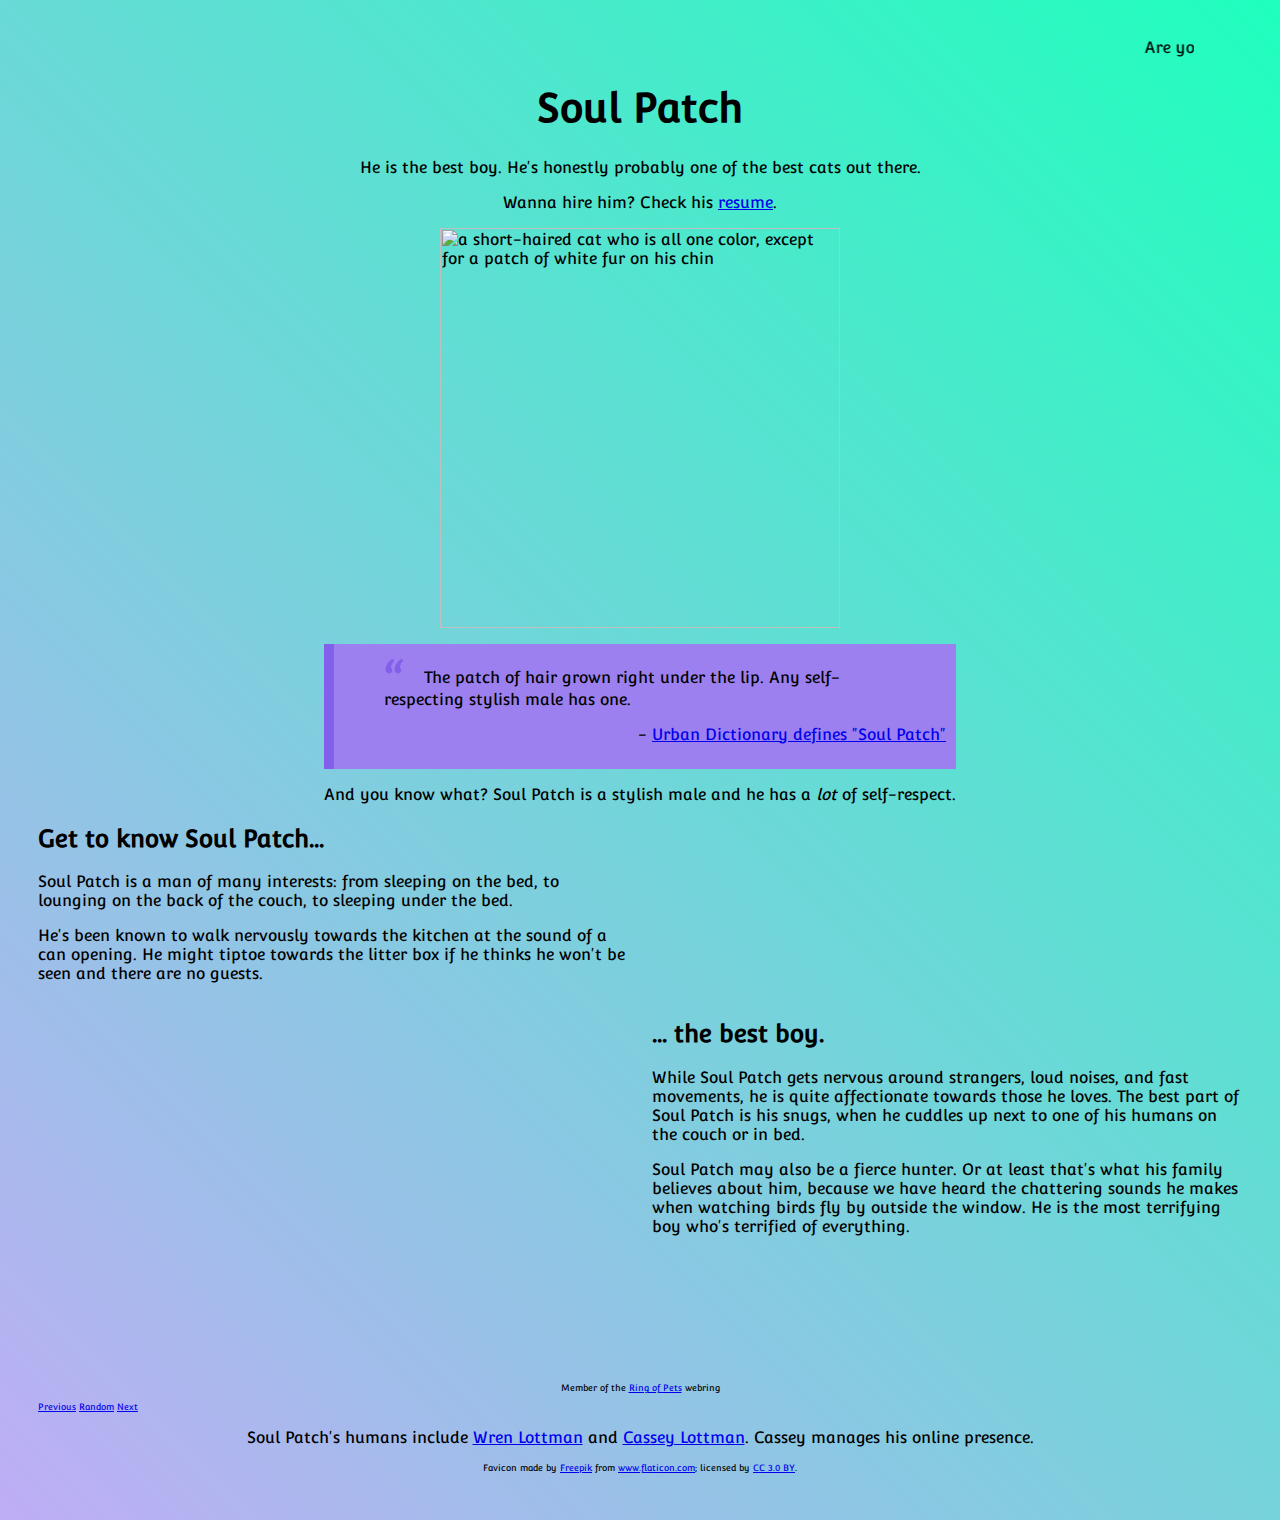
==== commit 67485e3d: "update caretaker name" ====
--- a/index.html
+++ b/index.html
@@ -118,7 +118,7 @@
       </webring-banner>
       <p id="humans">
         Soul Patch's humans include
-        <a href="https://twitter.com/josh_lottman">Josh Lottman</a> and
+        <a href="https://twitter.com/Wren_Lottman">Wren Lottman</a> and
         <a href="https://twitter.com/casseylottman">Cassey Lottman</a>. Cassey
         manages his online presence.
       </p>
